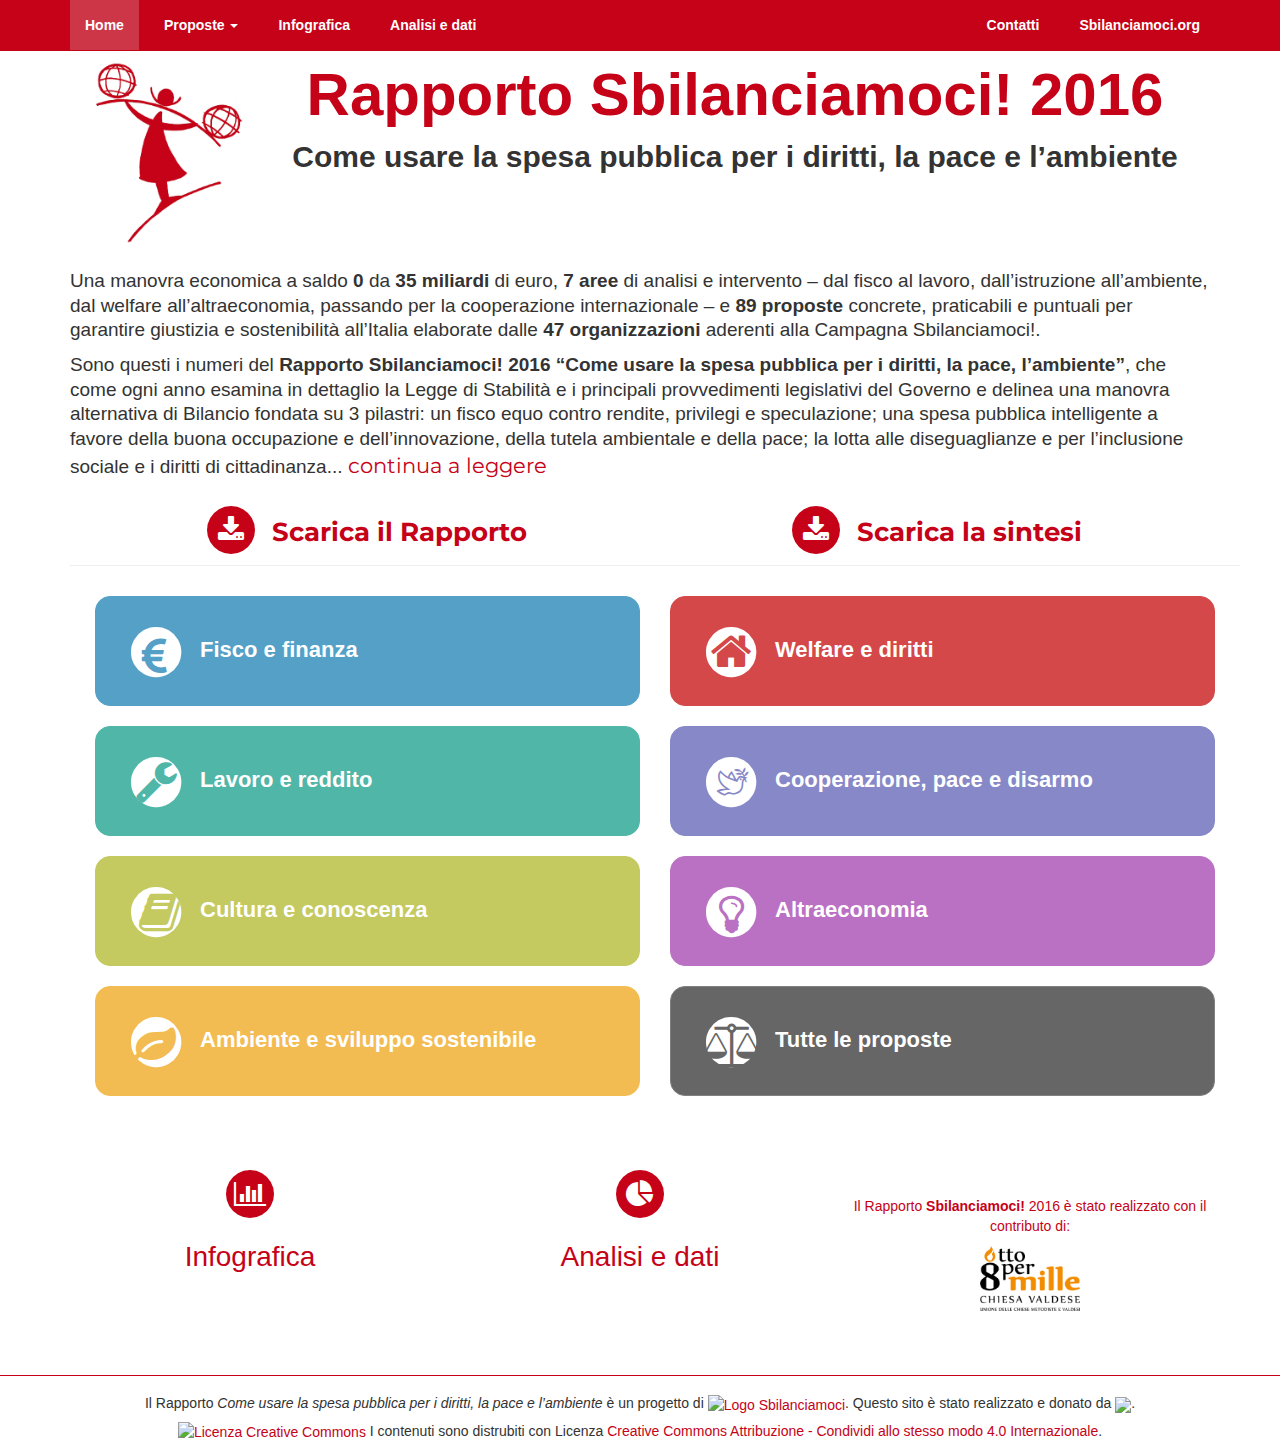
==== index.html @ e793ade8 "corretti piccoli errori html" ====
<!DOCTYPE html>
<html lang="it">
<head>
	<meta charset="utf-8">
	<title>Controfinanziaria 2016 - Sbilanciamoci! > Come usare la spesa pubblica per i diritti, la pace, l'ambiente</title>
	<meta name="viewport" content="width=device-width, initial-scale=1.0">
   <meta name="description" content="Controfinanziaria 2016 - Sbilanciamoci! > Come usare la spesa pubblica per i diritti, la pace, l'ambiente">
  <meta name="author" content="Ondata.it - Sbilanciamoci.org">
  <meta property="og:title" content="Controfinanziaria 2016 - Sbilanciamoci! > Come usare la spesa pubblica per i diritti, la pace, l'ambiente" />
  <meta property="og:image" content="http://controfinanziaria.sbilanciamoci.org/images/sbilanciamoci_rapporto_2016.jpg" />
<meta property="og:type" content="website" />



  <!--link rel="stylesheet/less" href="less/bootstrap.less" type="text/css" /-->
  <!--link rel="stylesheet/less" href="less/responsive.less" type="text/css" /-->
  <!--script src="js/less-1.3.3.min.js"></script-->
  <!--append ‘#!watch’ to the browser URL, then refresh the page. -->

  <link href="css/bootstrap.min.css" rel="stylesheet">
  <link href="css/style.css" rel="stylesheet">
  <link href="css/iconmoon.css" rel="stylesheet">

  <!-- HTML5 shim, for IE6-8 support of HTML5 elements -->
  	<!--[if lt IE 9]>
    <script src="js/html5shiv.js"></script>
    <![endif]-->

    <!-- Fav and touch icons -->
    <link rel="apple-touch-icon-precomposed" sizes="144x144" href="img/apple-touch-icon-144-precomposed.png">
    <link rel="apple-touch-icon-precomposed" sizes="114x114" href="img/apple-touch-icon-114-precomposed.png">
    <link rel="apple-touch-icon-precomposed" sizes="72x72" href="img/apple-touch-icon-72-precomposed.png">
    <link rel="apple-touch-icon-precomposed" href="img/apple-touch-icon-57-precomposed.png">
    <link rel="shortcut icon" href="img/favicon.png">

    <script type="text/javascript" src="js/jquery.min.js"></script>
    <script type="text/javascript" src="js/bootstrap.min.js"></script>
    <script type="text/javascript" src="js/scripts.js"></script>

        <!-- Custom Fonts -->
    <link href="font-awesome/css/font-awesome.min.css" rel="stylesheet" type="text/css">
    <link href="https://fonts.googleapis.com/css?family=Montserrat:400,700" rel="stylesheet" type="text/css">
    <link href='https://fonts.googleapis.com/css?family=Kaushan+Script' rel='stylesheet' type='text/css'>
    <link href='https://fonts.googleapis.com/css?family=Droid+Serif:400,700,400italic,700italic' rel='stylesheet' type='text/css'>
    <link href='https://fonts.googleapis.com/css?family=Roboto+Slab:400,100,300,700' rel='stylesheet' type='text/css'>


    <script type="text/javascript" src="./js/ga.js"></script>
    
    <link href="https://zapier.com/engine/rss/43663/p2" rel="alternate" type="application/rss+xml" title="PETRUSINO: il feed per rimanere aggiornati sulle nuove risorese inserite" />

  </head>

  <body>
    <!-- Go to www.addthis.com/dashboard to customize your tools -->
<script type="text/javascript" src="//s7.addthis.com/js/300/addthis_widget.js#pubid=ra-4eda567433e0df40" async="async"></script>
    <!-- Go to www.addthis.com/dashboard to customize your tools -->
    
     <nav class="navbar navbar-default navbar-fixed-top" role="navigation">
        <div class="row clearfix">
            <div class="navbar-header">
            <a class="navbar-toggle" data-toggle="collapse" data-target="#bs-example-navbar-collapse-1"> <span class="sr-only">Toggle navigation</span><span class="icon-bar"></span><span class="icon-bar"></span><span class="icon-bar"></span></a> 

            </div>

            <div class="collapse navbar-collapse" id="bs-example-navbar-collapse-1">
            <div class="container">
                <ul class="nav navbar-nav dropdown">
                    <li class="active">
                        <a href="./index.html">Home</a>
                    </li>
                    <li class="dropdown">
                        <a class="dropdown-toggle" data-toggle="dropdown" href="#">Proposte
                        <span class="caret"></span></a>
                            <ul class="dropdown-menu">
                                <li><a href="./fisco_finanza.html">Fisco e finanza</a></li>
                                <li><a href="./lavoro_reddito.html">Lavoro e reddito</a></li>
                                <li><a href="./cultura_conoscenza.html">Cultura e conoscenza</a></li>
                                <li><a href="./ambiente.html">Ambiente e sviluppo sostenibile</a></li>
                                <li><a href="./welfare.html">Welfare e diritti</a></li>
                                <li><a href="./pace_disarmo_cooperazione.html">Cooperazione, pace e disarmo</a></li>
                                <li><a href="./altra_economia.html">Altraeconomia</a></li> 
                            </ul>
                    <li>
                        <a href="./infografica.html">Infografica</a>  </li>                    

<li>
                        <a href="./analisi_e_dati.html">Analisi e dati</a>
                    </li>                    

        </ul>
        <ul class="nav navbar-nav navbar-right">
 <li>
          <a href="http://Sbilanciamoci.org/contatti" target="_blank">Contatti </a>
        </li>        
 <li>
          <a href="http://Sbilanciamoci.org" target="_blank">Sbilanciamoci.org </a>
        </li>
        </ul>
        </div>
    </div>
</div>

  </nav>

    <div id="intro" class="container">
     
            <div class="col-md-2 column">
		   <img src="./img/sbila_home.png" class="img-responsive center-block" title="Logo Sbilanciamoci" Alt="Logo Sbilanciamoci"></div>	 <div class="col-md-10 column slogan"><div class="contenitore">
            <h1>Rapporto Sbilanciamoci! 2016</h1>
            <h3>Come usare la spesa pubblica per i diritti, la pace e l’ambiente</h3>
			</div>
            </div>
            
             
    
    </div>
    <div id="main" class="container">
        <div class="jumbotron">
            <div class="page-header home">
            <div class="lead"><p>Una manovra economica a saldo<strong> 0</strong> da <strong>35 miliardi </strong>di euro, <strong>7 aree</strong> di analisi e intervento – dal fisco al lavoro, dall’istruzione all’ambiente, dal welfare all’altraeconomia, passando per la cooperazione internazionale – e <strong>89 proposte</strong> concrete, praticabili e puntuali per garantire giustizia e sostenibilità all’Italia elaborate dalle <strong>47 organizzazioni</strong> aderenti alla Campagna Sbilanciamoci!.</p>

<p>Sono questi i numeri del <strong>Rapporto</strong> <strong>Sbilanciamoci! 2016 “Come usare la spesa pubblica per i diritti, la pace, l’ambiente”</strong>, che come ogni anno esamina in dettaglio la Legge di Stabilità e i principali provvedimenti legislativi del Governo e delinea una manovra alternativa di Bilancio fondata su 3 pilastri: un fisco equo contro rendite, privilegi e speculazione; una spesa pubblica intelligente a favore della buona occupazione e dell’innovazione, della tutela ambientale e della pace; la lotta alle diseguaglianze e per l’inclusione sociale e i diritti di cittadinanza...<a class="readmore" href="/analisi_e_dati.html"> continua a leggere</a></p></div> 
          

        </div>
    </div>
    
<div id="scaricatab" class="container">
<div class="col-md-6 column">
 
             
                  <span class="fa-stack"><a href="/rapporto2016/rapportosbilanciamoci2016.pdf"> 
<i class="fa fa-circle fa-stack-2x text-primary"></i>
<i class="fa fa-download  fa-stack-1x fa-inverse"></i></a></span> 
             
                <a href="/rapporto2016/rapportosbilanciamoci2016.pdf" style="text-decoration: none" class="scarica">Scarica il Rapporto</a>
            </div>    


  <div class="col-md-6 column">

                 <span class="fa-stack">  <a href="/rapporto2016/sintesi_RapportoSbilanciamoci2016.pdf">
                <i class="fa fa-circle fa-stack-2x text-primary"></i>
                <i class="fa fa-download  fa-stack-1x fa-inverse"></i></a> </span>
             
                <a href="/rapporto2016/sintesi_RapportoSbilanciamoci2016.pdf" style="text-decoration: none" class="scarica">Scarica la sintesi</a>
            
        </div>

   
</div> 
    <div id="macrocategorie" class="container">
            <div class="col-md-6 column">
                <a class="btn btn-default btn-lg finanza"  href="./fisco_finanza.html"><span class="fa-stack fa-fw"> 
               <i class="fa fa-circle fa-lg text-primary"></i><i class="fa fa-euro fa-stack-1x fa-inverse"></i></span>Fisco e finanza</a>
            </div>
            <div class="col-md-6 column">
                <a class="btn btn-default btn-lg welfare" href="./welfare.html">
                <span class="fa-stack fa-fw"><i class="fa fa-circle fa-lg text-primary"></i><i class="fa fa-home fa-stack-1x fa-inverse"></i></span>Welfare e diritti</a>
            </div>
            <div class="col-md-6 column">
                <a class="btn btn-default btn-lg lavoro" href="./lavoro_reddito.html">
                <span class="fa-stack fa-fw"><i class="fa fa-circle fa-lg text-primary"></i><i class="fa fa-wrench fa-stack-1x fa-inverse"></i></span>Lavoro e reddito</a>
            </div>
            <div class="col-md-6 column">
                <a class="btn btn-default btn-lg cooperazione" href="./pace_disarmo_cooperazione.html">
                <span class="fa-stack fa-fw"><i class="fa fa-circle fa-lg text-primary"></i><i class="icon-noun_122924_cc fa-stack-1x fa-inverse"></i></span>Cooperazione, pace e disarmo</a>
            </div>
            <div class="col-md-6 column">
                <a class="btn btn-default btn-lg cultura" href="./cultura_conoscenza.html">
                <span class="fa-stack fa-fw"><i class="fa fa-circle fa-lg text-primary"></i><i class="fa fa-book fa-stack-1x fa-inverse"></i></span>Cultura e conoscenza</a>
            </div>
            <div class="col-md-6 column">
                <a class="btn btn-default btn-lg altra" href="./altra_economia.html">
                <span class="fa-stack fa-fw"><i class="fa fa-circle fa-lg text-primary"></i><i class="fa fa-lightbulb-o fa-stack-1x fa-inverse"></i></span>Altraeconomia</a>
            </div>
            <div class="col-md-6 column">
                <a class="btn btn-default btn-lg ambiente" href="./ambiente.html">
                <span class="fa-stack fa-fw"><i class="fa fa-circle fa-lg text-primary"></i><i class="fa fa-leaf fa-stack-1x fa-inverse"></i></span>Ambiente e sviluppo sostenibile</a>
            </div>
            <div class="col-md-6 column">
                <a class="btn btn-default btn-lg tutto" href="./tutte.html">
                <span class="fa-stack fa-fw"><i class="fa fa-circle fa-lg text-primary"></i><i class="fa fa-balance-scale fa-stack-1x fa-inverse"></i></span>Tutte le proposte</a>
            </div>
    </div>
    <br>
    <div id="approfondimenti" class="row"><!-- inserendo qui la classe 'row' la pagina diventa più larga del 100% -->
            <br>
            <div class="col-md-4 column">
               
               <a href="/infografica.html">  <span class="fa-stack"><i class="fa fa-circle fa-stack-2x text-primary"></i><i class="fa fa-bar-chart-o fa-stack-1x fa-inverse"></i></span></a>
                <h2> <a href="/infografica.html"> Infografica</a></h2>
            </div>     <div class="col-md-4 column">
                
            <a href="/analisi_e_dati.html">  <span class="fa-stack"><i class="fa fa-circle fa-stack-2x text-primary"></i><i class="fa fa-pie-chart fa-stack-1x fa-inverse"></i></span></a>
                <h2> <a href="/analisi_e_dati.html"> Analisi e dati</a></h2>
            </div>
            <div class="col-md-4 column">
              <p class="valdesi">Il Rapporto <strong>Sbilanciamoci!</strong> 2016 è stato realizzato con il contributo di:</p>  
                <a href="http://www.ottopermillevaldese.org/otto_per_mille_valdese.php" target="_blank"><img width="100" src="./images/8xmille_home.png" alt="Logo Otto per mille valdese"></a>

           
                <br>
            </div>
    </div>
  
</div>		
</div>

<hr>
<footer>
 <p class="text-center" >
    <span xmlns:dct="http://purl.org/dc/terms/" property="dct:title">Il Rapporto <i>Come usare la spesa pubblica per i diritti, la pace e l’ambiente</i> è un progetto di</span> <a xmlns:cc="http://creativecommons.org/ns#" href="http://sbilanciamoci.org" property="cc:attributionName" rel="cc:attributionURL"> <img src="http://www.sbilanciamoci.org/images/logo.gif" style="height: 25px;" alt="Logo Sbilanciamoci" /></a>.
Questo sito è stato realizzato e donato da <a href="http://ondata.it" target="_blank"><img src="./img/logo_onData.png" style="height: 15px;" /></a>.  </p><p class="text-center" ><a rel="license" href="http://creativecommons.org/licenses/by-sa/4.0/"><img class="alignleft" alt="Licenza Creative Commons" style="border-width:0" src="https://i.creativecommons.org/l/by-sa/4.0/80x15.png" /></a> I contenuti sono distrubiti con Licenza <a rel="license" href="http://creativecommons.org/licenses/by-sa/4.0/">Creative Commons Attribuzione - Condividi allo stesso modo 4.0 Internazionale</a>.
</p>

</footer>



</body>
</html>
---- css/style.css ----
/* Menu */
.navbar-nav > li > a {margin-right:10px; font-weight:600}
.navbar-default {
  background-color: #C50218;
  border-color: #C50218;
}
.dropdown-menu > li > a {font-weight:600}

.navbar-default .navbar-nav>.active>a, .navbar-default .navbar-nav>.active>a:hover, .navbar-default .navbar-nav>.active>a:focus,.navbar-default .navbar-nav > li > a:hover, .navbar-default .navbar-nav > li > a:focus {
  color: #555;
  background-color: rgba(231, 231, 231, 0.23);
}

.dropdown-menu {
  background-color:#C50218;
}

.dropdown-toggle {
  background-color:#c50218 !important;
}

ul.nav.navbar-nav.dropdown>li>a:hover, .dropdown-menu>li>a:hover, .dropdown-menu>li>a:focus {
  background-color: rgba(231, 231, 231, 0.23) !important;
}

ul.share-buttons{
  list-style: none;
  padding: 0;
}

ul.share-buttons li {
  display: inline;
}

/* Layout */
hr { display: block; height: 1px;
 border: 0; border-top: 1px solid #C50218;
 margin: 1em 0; padding: 0; } 


div#intro {
margin-top:50px
}

.centro-verticale {
  display: flex;
  align-items: center;
}

div#macrocategorie {  padding: 10px;}

div#approfondimenti {
  text-align:center;
  background-color:white;
  color:#C50218;
  margin-bottom:50px;
}

.jumbotron {
  padding-bottom: 0px;
    padding-top: 5px;
padding-left:0px!important;
padding-right:0px!important;
  background:none;
}
.jumbotron p {
    font-size: 19px;
    line-height: 1.3;
}
.page-header.home {
    border-bottom: 0px solid #eee;
    margin: 20px 0 0px;
    padding-bottom: 0;
}
.page-header {
    border-bottom: 1px solid #eee;
    margin: 50px 0 20px;
    padding-bottom: 0;
}
.btn-default {
  border-color: #c50218;
}
.caret {
  border-top-color: white !important;
  border-bottom-color: white !important;
}

div#scarica, div#scaricatab {
  text-align:center;
  border-bottom: 1px solid #eee;
margin-bottom:20px;
}
div#scaricatabanalisi {
  text-align:left;
  border-bottom: 1px solid #eee;
margin-bottom:20px;
}
p.valdesi {margin-top:30px;}

#macrocategorie .btn.btn-default.btn-lg {
  border-radius: 15px !important;
  white-space: normal;
}

div.app-thumbnail {
 float:      left;
 width:      19.7em;
 height:     16em;
 border:     1px solid #BCB79E;
 background: #F2F2F2;
 padding:    1em;
 margin:     0.3em;
 overflow-y:auto;

}

.logo {
  padding: 0px 15px !important;
}


/* tipografy */ 
a {
  color: white !important;
}

h2 a {color:#c50218!important;}
.table a {
  color: black !important;
}


h1, h3 { color:#C50218;}

.page-header h1 {
    margin-bottom:0px;
}

.slogan h3 {
  font-size:30px;
  color:#333;
 font-weight: 700;
}
.slogan h1 {
  color: #C50218;
  font-size: 60px;
  line-height: 50px;
  font-weight: 700;
}

.slogan { text-align:center;}

.highlight {
  padding: 9px 14px;
  margin-bottom: 14px;
  background-color: #f7f7f9;
  border: 1px solid #e1e1e8;
  border-radius: 4px;
}


button {
  text-align:left !important;
}
 .petrosino {
  color: #C50218 !important;
}


div#approfondimenti h2 {
  font-size:2em;
}

div#approfondimenti h1 {
  font-size:5em;
}


#macrocategorie a {
  width:100%;
  margin-bottom:20px;
  color:#c50218;
  text-align: left;    
}
#macrocategorie a:hover {
opacity:0.8;
background:#000;
  
}

a.btn.btn-default.btn-lg {
  font-size:2.2rem;
font-weight:bold;
}

a.scarica {
  font-family: 'Montserrat', sans-serif;
  color: #C50218 !important;
  font-weight: bold;
  font-size: 26px;
margin-top:5px;
}
a.readmore
{  font-family: 'Montserrat', sans-serif;
  color: #C50218 !important;font-size:21px;font-weight:normal!important	;}


footer a {color:#C50218 !important;}
footer p {margin:2px 0px; padding:2px 0px}
footer i {
    font-family: "Helvetica Neue",Helvetica,Arial,sans-serif;
    font-size: 14px;font-style:italic;}



/* Modifiche exhibit*/

.exhibit-tabularView-body tr,.exhibit-tabularView-body td,.exhibit-tabularView-body th{border:6px solid #fff;}
.exhibit-tileView-body { list-style: none; }
.exhibit-collectionView-group-count { display: none; }
.tutte .exhibit-collectionSummaryWidget-results {display:none!important}
/* rimosso momentaneamente export tool */
.exhibit-toolboxWidget-button { visibility: hidden !important;}

/* Modifiche Icone font awesome*/
.fa-euro.fa-stack-1x {
    top:6px;
left:-2px;
}
.icon-noun_122924_cc.fa-stack-1x {
    top:5px;
left:1px;
}
.fa-lightbulb-o.fa-stack-1x {
    top:3px;
left:0px;
}
.fa-book.fa-stack-1x {
    top:1px;
left:3px;
}
.fa-balance-scale.fa-stack-1x {
    top:4px;
left:2px;
}
.fa-leaf.fa-stack-1x {
    top:5px;
left:-2px;
}

.fa {
  color:#C50218;
}

span.fa-stack {
  color:#C50218;
  font-size:2em;
}

#scaricatab .fa-stack-1x, #scaricatab  .fa-stack-2x {
    left: -10px;
    top: -7px;
}



/* table */ 


tr td {
  line-height:2em !important;
  font-size:1.2em
}
.table-condensed > thead > tr > th, .table-condensed > tbody > tr > th, .table-condensed > tfoot > tr > th, .table-condensed > thead > tr > td, .table-condensed > tbody > tr > td, .table-condensed > tfoot > tr > td {background:#EDEDED;border-radius:13px;}



/*finanza*/
a.finanza {
  color: #fff !important;
  text-align: left;
}

a.finanza .fa {
  color:#fff;
}

a.finanza .fa-inverse {
  color:#55A0C7
}

a.finanza.btn-default {
  border-color: #55A0C7 !important;
}
#macrocategorie .btn.btn-default.btn-lg.finanza {
    border-radius: 15px !important;
    white-space: normal;
background: #55A0C7 !important;
}
.table-striped-finanza > tbody > tr:nth-child(odd) > td,
.table-striped-finanza > tbody > tr:nth-child(odd) > th {
  background-color: #9ccae1;border-radius:13px;}
.finanzatable  {background:#fff;}
span.finanza .text-primary{
  color: #55A0C7 !important;
}
/*finanza*/

/*welfare*/
a.welfare {
  color: #fff !important;
  text-align: left;
}

a.welfare .fa {
  color:#fff;
}

a.welfare .fa-inverse {
  color:#D44849;
}

a.welfare.btn-default {
  border-color: #D44849 !important;
}
#macrocategorie .btn.btn-default.btn-lg.welfare {
    border-radius: 15px !important;
    white-space: normal;
background: #D44849 !important;
}

.table-striped-welfare > tbody > tr:nth-child(odd) > td,
.table-striped-welfare > tbody > tr:nth-child(odd) > th {
  background-color: #D44849; border-radius:13px;
}

span.welfare .text-primary{
  color: #D44849 !important;
}

.tip-welfare {
  border-radius: 5px !important;
  white-space: normal;
  background-color: #C50218;
  color: white;
  margin: 0px;
  padding: 10px;
  border-color: #ffffff;
  border-width: 2px;
  border-style: solid;
}
/*welfare*/

/*lavoro*/
a.lavoro {
  color: white; !important;
  text-align: left;
}

a.lavoro .fa {
  color:white;
}

a.lavoro .fa-inverse {
  color:#50B6A8 
}

a.lavoro.btn-default {
  border-color: #50B6A8 !important;
}
#macrocategorie .btn.btn-default.btn-lg.lavoro {
    border-radius: 15px !important;
    white-space: normal;
background: #50B6A8  !important;
}

.table-striped-lavoro > tbody > tr:nth-child(odd) > td,
.table-striped-lavoro > tbody > tr:nth-child(odd) > th {
  background-color: #50B6A8;border-radius:13px;
}

span.lavoro .text-primary{
  color: #50B6A8 !important;
}
/*lavoro*/

/*cooperazione*/
a.cooperazione {
  color: #fff !important;
  text-align: left;
}

a.cooperazione .fa {
  color:#fff;
}

a.cooperazione .fa-inverse {
  color:#8688C8;
}

a.cooperazione.btn-default {
  border-color: #8688C8!important;
}


#macrocategorie .btn.btn-default.btn-lg.cooperazione{
    border-radius: 15px !important;
    white-space: normal;
background: #8688C8  !important;
}


.table-striped-cooperazione > tbody > tr:nth-child(odd) > td,
.table-striped-cooperazione > tbody > tr:nth-child(odd) > th {
  background-color:#8688C8; border-radius:13px;
}

span.cooperazione .text-primary{
  color: #8688C8 !important;
}
/*cooperazione*/


/*cultura*/
a.cultura {
  color: #fff !important;
  text-align: left;
}

a.cultura .fa {
  color:white;
}

a.cultura .fa-inverse {
  color:#C4C960;
}

a.cultura.btn-default {
  border-color: #C4C960 !important;
}

.table-striped-cultura > tbody > tr:nth-child(odd) > td,
.table-striped-cultura > tbody > tr:nth-child(odd) > th {
  background-color: #C4C960;border-radius:13px;
}

span.cultura .text-primary{
  color: #C4C960 !important;
}

#macrocategorie .btn.btn-default.btn-lg.cultura{
    border-radius: 15px !important;
    white-space: normal;
background: #C4C960 !important;
}

/*cultura*/



/*altra*/
a.altra {
  color: #fff !important;
  text-align: left;
}

a.altra .fa {
  color:#fff;
}

a.altra .fa-inverse {
  color:#BB71C3;
}

a.altra.btn-default {
  border-color: #BB71C3 !important;
}

.table-striped-altra > tbody > tr:nth-child(odd) > td,
.table-striped-altra > tbody > tr:nth-child(odd) > th {
  background-color: #BB71C3;border-radius:13px;
}

span.altra .text-primary{
  color: #BB71C3!important;
}

#macrocategorie .btn.btn-default.btn-lg.altra{
    border-radius: 15px !important;
    white-space: normal;
background:#BB71C3!important;
}

/*altra*/

/*ambiente*/
a.ambiente {
  color: #FFF !important;
  text-align: left;
}

a.ambiente .fa {
  color:#FFF;
}

a.ambiente .fa-inverse {
  color:#F3BC52 ;
}

a.ambiente.btn-default {
  border-color: #F3BC52 !important;
}


#macrocategorie .btn.btn-default.btn-lg.ambiente{
    border-radius: 15px !important;
    white-space: normal;
background:#F3BC52!important;
}
.table-striped-ambiente > tbody > tr:nth-child(odd) > td,
.table-striped-ambiente > tbody > tr:nth-child(odd) > th {
  background-color: #F3BC52;border-radius:13px;
}

span.ambiente .text-primary{
  color: #F3BC52 !important;
}
h1.ambiente,h1.cooperazione{font-size:50px}


/*ambiente*/

/*tutto*/
span.tutto .text-primary{
  color: #666 !important;
}
a.tutto {
  color: #fff!important;
  text-align: left;
}

a.tutto .fa {
  color:#fff;
}

a.tutto .fa-inverse {
  color:#666;
}

a.tutto.btn-default {
  border-color: gray !important;
}
#macrocategorie .btn.btn-default.btn-lg.tutto{
    border-radius: 15px !important;
    white-space: normal;
background:#666!important;
}

.table-striped-tutto > tbody > tr:nth-child(odd) > td,
.table-striped-tutto > tbody > tr:nth-child(odd) > th {
  background-color: #gray;border-radius:13px;
}

span.tutto .text-primary{
  color: #gray !important;
}
/*tutto*/

/* tooltip */

.tip{
  border-radius: 5px !important;
  white-space: normal;
  background-color: #ffffff;
  margin: 0px;
  padding: 10px;
  border-color: #C50218;
  border-width: 2px;
  border-style: solid;
  line-height: 1.5;
  margin: 0 0 1.5em;
  text-align: left;
  font-family: 'Montserrat', sans-serif;
  font-size: 16px;
  font-weight: 400;
  line-height: 1.5;
  margin-bottom: 1.25em;
  text-rendering: optimizeLegibility;
}
/* tooltip */


/*grafici e dati*/
p.grafico {font-size:16px}
h4.grafico {font-size:18px; font-weight:bold;}
#grafici h3 {font-size:30px; font-weight:bold; margin-top:40px; padding:5px 20px; background:#C50218; color:white;}
/*grafici e dati*/

/*responsive*/

@media (max-width: 767px) {
  .slogan h3 {
  color: #333;
  font-size: 20px!important;
}.slogan h1 {  
  font-size: 32px;
  line-height: 40px;
}
h1 {font-size:28px; line-height:40px;}
h1.ambiente, h1.cooperazione {font-size:18px; line-height:40px;font-weight:bold;}

a.scarica {
    color: #c50218 !important;
    font-family: "Montserrat",sans-serif;
    font-size: 20px;
line-height:20px;	
    font-weight: bold;
    margin-top: 10px;
}
div#macrocategorie {
    padding: 0;
}
.col-xs-1, .col-sm-1, .col-md-1, .col-lg-1, .col-xs-2, .col-sm-2, .col-md-2, .col-lg-2, .col-xs-3, .col-sm-3, .col-md-3, .col-lg-3, .col-xs-4, .col-sm-4, .col-md-4, .col-lg-4, .col-xs-5, .col-sm-5, .col-md-5, .col-lg-5, .col-xs-6, .col-sm-6, .col-md-6, .col-lg-6, .col-xs-7, .col-sm-7, .col-md-7, .col-lg-7, .col-xs-8, .col-sm-8, .col-md-8, .col-lg-8, .col-xs-9, .col-sm-9, .col-md-9, .col-lg-9, .col-xs-10, .col-sm-10, .col-md-10, .col-lg-10, .col-xs-11, .col-sm-11, .col-md-11, .col-lg-11, .col-xs-12, .col-sm-12, .col-md-12, .col-lg-12 {

    padding-left: 5px;
    padding-right: 5px;

}
a.btn.btn-default.btn-lg {
    font-size: 1.6rem;
    font-weight: bold;
}

span.fa-stack {	
    font-size: 1.6em;
}
}
---- css/iconmoon.css ----
@font-face {
	font-family: 'icomoon';
	src:url('fonts/icomoon.eot?pnj032');
	src:url('fonts/icomoon.eot?pnj032#iefix') format('embedded-opentype'),
		url('fonts/icomoon.ttf?pnj032') format('truetype'),
		url('fonts/icomoon.woff?pnj032') format('woff'),
		url('fonts/icomoon.svg?pnj032#icomoon') format('svg');
	font-weight: normal;
	font-style: normal;
}

i {
	font-family: 'icomoon';
	speak: none;
	font-style: normal;
	font-weight: normal;
	font-variant: normal;
	text-transform: none;
	line-height: 1;

	/* Better Font Rendering =========== */
	-webkit-font-smoothing: antialiased;
	-moz-osx-font-smoothing: grayscale;
}

.icon-noun_122924_cc:before {
	content: "\e900";
}
.icon-glass:before {
	content: "\f000";
}
.icon-music:before {
	content: "\f001";
}
.icon-search:before {
	content: "\f002";
}
.icon-envelope-o:before {
	content: "\f003";
}
.icon-heart:before {
	content: "\f004";
}
.icon-star:before {
	content: "\f005";
}
.icon-star-o:before {
	content: "\f006";
}
.icon-user:before {
	content: "\f007";
}
.icon-film:before {
	content: "\f008";
}
.icon-th-large:before {
	content: "\f009";
}
.icon-th:before {
	content: "\f00a";
}
.icon-th-list:before {
	content: "\f00b";
}
.icon-check:before {
	content: "\f00c";
}
.icon-close:before {
	content: "\f00d";
}
.icon-remove:before {
	content: "\f00d";
}
.icon-times:before {
	content: "\f00d";
}
.icon-search-plus:before {
	content: "\f00e";
}
.icon-search-minus:before {
	content: "\f010";
}
.icon-power-off:before {
	content: "\f011";
}
.icon-signal:before {
	content: "\f012";
}
.icon-cog:before {
	content: "\f013";
}
.icon-gear:before {
	content: "\f013";
}
.icon-trash-o:before {
	content: "\f014";
}
.icon-home:before {
	content: "\f015";
}
.icon-file-o:before {
	content: "\f016";
}
.icon-clock-o:before {
	content: "\f017";
}
.icon-road:before {
	content: "\f018";
}
.icon-download:before {
	content: "\f019";
}
.icon-arrow-circle-o-down:before {
	content: "\f01a";
}
.icon-arrow-circle-o-up:before {
	content: "\f01b";
}
.icon-inbox:before {
	content: "\f01c";
}
.icon-play-circle-o:before {
	content: "\f01d";
}
.icon-repeat:before {
	content: "\f01e";
}
.icon-rotate-right:before {
	content: "\f01e";
}
.icon-refresh:before {
	content: "\f021";
}
.icon-list-alt:before {
	content: "\f022";
}
.icon-lock:before {
	content: "\f023";
}
.icon-flag:before {
	content: "\f024";
}
.icon-headphones:before {
	content: "\f025";
}
.icon-volume-off:before {
	content: "\f026";
}
.icon-volume-down:before {
	content: "\f027";
}
.icon-volume-up:before {
	content: "\f028";
}
.icon-qrcode:before {
	content: "\f029";
}
.icon-barcode:before {
	content: "\f02a";
}
.icon-tag:before {
	content: "\f02b";
}
.icon-tags:before {
	content: "\f02c";
}
.icon-book:before {
	content: "\f02d";
}
.icon-bookmark:before {
	content: "\f02e";
}
.icon-print:before {
	content: "\f02f";
}
.icon-camera:before {
	content: "\f030";
}
.icon-font:before {
	content: "\f031";
}
.icon-bold:before {
	content: "\f032";
}
.icon-italic:before {
	content: "\f033";
}
.icon-text-height:before {
	content: "\f034";
}
.icon-text-width:before {
	content: "\f035";
}
.icon-align-left:before {
	content: "\f036";
}
.icon-align-center:before {
	content: "\f037";
}
.icon-align-right:before {
	content: "\f038";
}
.icon-align-justify:before {
	content: "\f039";
}
.icon-list:before {
	content: "\f03a";
}
.icon-dedent:before {
	content: "\f03b";
}
.icon-outdent:before {
	content: "\f03b";
}
.icon-indent:before {
	content: "\f03c";
}
.icon-video-camera:before {
	content: "\f03d";
}
.icon-image:before {
	content: "\f03e";
}
.icon-photo:before {
	content: "\f03e";
}
.icon-picture-o:before {
	content: "\f03e";
}
.icon-pencil:before {
	content: "\f040";
}
.icon-map-marker:before {
	content: "\f041";
}
.icon-adjust:before {
	content: "\f042";
}
.icon-tint:before {
	content: "\f043";
}
.icon-edit:before {
	content: "\f044";
}
.icon-pencil-square-o:before {
	content: "\f044";
}
.icon-share-square-o:before {
	content: "\f045";
}
.icon-check-square-o:before {
	content: "\f046";
}
.icon-arrows:before {
	content: "\f047";
}
.icon-step-backward:before {
	content: "\f048";
}
.icon-fast-backward:before {
	content: "\f049";
}
.icon-backward:before {
	content: "\f04a";
}
.icon-play:before {
	content: "\f04b";
}
.icon-pause:before {
	content: "\f04c";
}
.icon-stop:before {
	content: "\f04d";
}
.icon-forward:before {
	content: "\f04e";
}
.icon-fast-forward:before {
	content: "\f050";
}
.icon-step-forward:before {
	content: "\f051";
}
.icon-eject:before {
	content: "\f052";
}
.icon-chevron-left:before {
	content: "\f053";
}
.icon-chevron-right:before {
	content: "\f054";
}
.icon-plus-circle:before {
	content: "\f055";
}
.icon-minus-circle:before {
	content: "\f056";
}
.icon-times-circle:before {
	content: "\f057";
}
.icon-check-circle:before {
	content: "\f058";
}
.icon-question-circle:before {
	content: "\f059";
}
.icon-info-circle:before {
	content: "\f05a";
}
.icon-crosshairs:before {
	content: "\f05b";
}
.icon-times-circle-o:before {
	content: "\f05c";
}
.icon-check-circle-o:before {
	content: "\f05d";
}
.icon-ban:before {
	content: "\f05e";
}
.icon-arrow-left:before {
	content: "\f060";
}
.icon-arrow-right:before {
	content: "\f061";
}
.icon-arrow-up:before {
	content: "\f062";
}
.icon-arrow-down:before {
	content: "\f063";
}
.icon-mail-forward:before {
	content: "\f064";
}
.icon-share:before {
	content: "\f064";
}
.icon-expand:before {
	content: "\f065";
}
.icon-compress:before {
	content: "\f066";
}
.icon-plus:before {
	content: "\f067";
}
.icon-minus:before {
	content: "\f068";
}
.icon-asterisk:before {
	content: "\f069";
}
.icon-exclamation-circle:before {
	content: "\f06a";
}
.icon-gift:before {
	content: "\f06b";
}
.icon-leaf:before {
	content: "\f06c";
}
.icon-fire:before {
	content: "\f06d";
}
.icon-eye:before {
	content: "\f06e";
}
.icon-eye-slash:before {
	content: "\f070";
}
.icon-exclamation-triangle:before {
	content: "\f071";
}
.icon-warning:before {
	content: "\f071";
}
.icon-plane:before {
	content: "\f072";
}
.icon-calendar:before {
	content: "\f073";
}
.icon-random:before {
	content: "\f074";
}
.icon-comment:before {
	content: "\f075";
}
.icon-magnet:before {
	content: "\f076";
}
.icon-chevron-up:before {
	content: "\f077";
}
.icon-chevron-down:before {
	content: "\f078";
}
.icon-retweet:before {
	content: "\f079";
}
.icon-shopping-cart:before {
	content: "\f07a";
}
.icon-folder:before {
	content: "\f07b";
}
.icon-folder-open:before {
	content: "\f07c";
}
.icon-arrows-v:before {
	content: "\f07d";
}
.icon-arrows-h:before {
	content: "\f07e";
}
.icon-bar-chart:before {
	content: "\f080";
}
.icon-bar-chart-o:before {
	content: "\f080";
}
.icon-twitter-square:before {
	content: "\f081";
}
.icon-facebook-square:before {
	content: "\f082";
}
.icon-camera-retro:before {
	content: "\f083";
}
.icon-key:before {
	content: "\f084";
}
.icon-cogs:before {
	content: "\f085";
}
.icon-gears:before {
	content: "\f085";
}
.icon-comments:before {
	content: "\f086";
}
.icon-thumbs-o-up:before {
	content: "\f087";
}
.icon-thumbs-o-down:before {
	content: "\f088";
}
.icon-star-half:before {
	content: "\f089";
}
.icon-heart-o:before {
	content: "\f08a";
}
.icon-sign-out:before {
	content: "\f08b";
}
.icon-linkedin-square:before {
	content: "\f08c";
}
.icon-thumb-tack:before {
	content: "\f08d";
}
.icon-external-link:before {
	content: "\f08e";
}
.icon-sign-in:before {
	content: "\f090";
}
.icon-trophy:before {
	content: "\f091";
}
.icon-github-square:before {
	content: "\f092";
}
.icon-upload:before {
	content: "\f093";
}
.icon-lemon-o:before {
	content: "\f094";
}
.icon-phone:before {
	content: "\f095";
}
.icon-square-o:before {
	content: "\f096";
}
.icon-bookmark-o:before {
	content: "\f097";
}
.icon-phone-square:before {
	content: "\f098";
}
.icon-twitter:before {
	content: "\f099";
}
.icon-facebook:before {
	content: "\f09a";
}
.icon-facebook-f:before {
	content: "\f09a";
}
.icon-github:before {
	content: "\f09b";
}
.icon-unlock:before {
	content: "\f09c";
}
.icon-credit-card:before {
	content: "\f09d";
}
.icon-feed:before {
	content: "\f09e";
}
.icon-rss:before {
	content: "\f09e";
}
.icon-hdd-o:before {
	content: "\f0a0";
}
.icon-bullhorn:before {
	content: "\f0a1";
}
.icon-bell-o:before {
	content: "\f0a2";
}
.icon-certificate:before {
	content: "\f0a3";
}
.icon-hand-o-right:before {
	content: "\f0a4";
}
.icon-hand-o-left:before {
	content: "\f0a5";
}
.icon-hand-o-up:before {
	content: "\f0a6";
}
.icon-hand-o-down:before {
	content: "\f0a7";
}
.icon-arrow-circle-left:before {
	content: "\f0a8";
}
.icon-arrow-circle-right:before {
	content: "\f0a9";
}
.icon-arrow-circle-up:before {
	content: "\f0aa";
}
.icon-arrow-circle-down:before {
	content: "\f0ab";
}
.icon-globe:before {
	content: "\f0ac";
}
.icon-wrench:before {
	content: "\f0ad";
}
.icon-tasks:before {
	content: "\f0ae";
}
.icon-filter:before {
	content: "\f0b0";
}
.icon-briefcase:before {
	content: "\f0b1";
}
.icon-arrows-alt:before {
	content: "\f0b2";
}
.icon-group:before {
	content: "\f0c0";
}
.icon-users:before {
	content: "\f0c0";
}
.icon-chain:before {
	content: "\f0c1";
}
.icon-link:before {
	content: "\f0c1";
}
.icon-cloud:before {
	content: "\f0c2";
}
.icon-flask:before {
	content: "\f0c3";
}
.icon-cut:before {
	content: "\f0c4";
}
.icon-scissors:before {
	content: "\f0c4";
}
.icon-copy:before {
	content: "\f0c5";
}
.icon-files-o:before {
	content: "\f0c5";
}
.icon-paperclip:before {
	content: "\f0c6";
}
.icon-floppy-o:before {
	content: "\f0c7";
}
.icon-save:before {
	content: "\f0c7";
}
.icon-square:before {
	content: "\f0c8";
}
.icon-bars:before {
	content: "\f0c9";
}
.icon-navicon:before {
	content: "\f0c9";
}
.icon-reorder:before {
	content: "\f0c9";
}
.icon-list-ul:before {
	content: "\f0ca";
}
.icon-list-ol:before {
	content: "\f0cb";
}
.icon-strikethrough:before {
	content: "\f0cc";
}
.icon-underline:before {
	content: "\f0cd";
}
.icon-table:before {
	content: "\f0ce";
}
.icon-magic:before {
	content: "\f0d0";
}
.icon-truck:before {
	content: "\f0d1";
}
.icon-pinterest:before {
	content: "\f0d2";
}
.icon-pinterest-square:before {
	content: "\f0d3";
}
.icon-google-plus-square:before {
	content: "\f0d4";
}
.icon-google-plus:before {
	content: "\f0d5";
}
.icon-money:before {
	content: "\f0d6";
}
.icon-caret-down:before {
	content: "\f0d7";
}
.icon-caret-up:before {
	content: "\f0d8";
}
.icon-caret-left:before {
	content: "\f0d9";
}
.icon-caret-right:before {
	content: "\f0da";
}
.icon-columns:before {
	content: "\f0db";
}
.icon-sort:before {
	content: "\f0dc";
}
.icon-unsorted:before {
	content: "\f0dc";
}
.icon-sort-desc:before {
	content: "\f0dd";
}
.icon-sort-down:before {
	content: "\f0dd";
}
.icon-sort-asc:before {
	content: "\f0de";
}
.icon-sort-up:before {
	content: "\f0de";
}
.icon-envelope:before {
	content: "\f0e0";
}
.icon-linkedin:before {
	content: "\f0e1";
}
.icon-rotate-left:before {
	content: "\f0e2";
}
.icon-undo:before {
	content: "\f0e2";
}
.icon-gavel:before {
	content: "\f0e3";
}
.icon-legal:before {
	content: "\f0e3";
}
.icon-dashboard:before {
	content: "\f0e4";
}
.icon-tachometer:before {
	content: "\f0e4";
}
.icon-comment-o:before {
	content: "\f0e5";
}
.icon-comments-o:before {
	content: "\f0e6";
}
.icon-bolt:before {
	content: "\f0e7";
}
.icon-flash:before {
	content: "\f0e7";
}
.icon-sitemap:before {
	content: "\f0e8";
}
.icon-umbrella:before {
	content: "\f0e9";
}
.icon-clipboard:before {
	content: "\f0ea";
}
.icon-paste:before {
	content: "\f0ea";
}
.icon-lightbulb-o:before {
	content: "\f0eb";
}
.icon-exchange:before {
	content: "\f0ec";
}
.icon-cloud-download:before {
	content: "\f0ed";
}
.icon-cloud-upload:before {
	content: "\f0ee";
}
.icon-user-md:before {
	content: "\f0f0";
}
.icon-stethoscope:before {
	content: "\f0f1";
}
.icon-suitcase:before {
	content: "\f0f2";
}
.icon-bell:before {
	content: "\f0f3";
}
.icon-coffee:before {
	content: "\f0f4";
}
.icon-cutlery:before {
	content: "\f0f5";
}
.icon-file-text-o:before {
	content: "\f0f6";
}
.icon-building-o:before {
	content: "\f0f7";
}
.icon-hospital-o:before {
	content: "\f0f8";
}
.icon-ambulance:before {
	content: "\f0f9";
}
.icon-medkit:before {
	content: "\f0fa";
}
.icon-fighter-jet:before {
	content: "\f0fb";
}
.icon-beer:before {
	content: "\f0fc";
}
.icon-h-square:before {
	content: "\f0fd";
}
.icon-plus-square:before {
	content: "\f0fe";
}
.icon-angle-double-left:before {
	content: "\f100";
}
.icon-angle-double-right:before {
	content: "\f101";
}
.icon-angle-double-up:before {
	content: "\f102";
}
.icon-angle-double-down:before {
	content: "\f103";
}
.icon-angle-left:before {
	content: "\f104";
}
.icon-angle-right:before {
	content: "\f105";
}
.icon-angle-up:before {
	content: "\f106";
}
.icon-angle-down:before {
	content: "\f107";
}
.icon-desktop:before {
	content: "\f108";
}
.icon-laptop:before {
	content: "\f109";
}
.icon-tablet:before {
	content: "\f10a";
}
.icon-mobile:before {
	content: "\f10b";
}
.icon-mobile-phone:before {
	content: "\f10b";
}
.icon-circle-o:before {
	content: "\f10c";
}
.icon-quote-left:before {
	content: "\f10d";
}
.icon-quote-right:before {
	content: "\f10e";
}
.icon-spinner:before {
	content: "\f110";
}
.icon-circle:before {
	content: "\f111";
}
.icon-mail-reply:before {
	content: "\f112";
}
.icon-reply:before {
	content: "\f112";
}
.icon-github-alt:before {
	content: "\f113";
}
.icon-folder-o:before {
	content: "\f114";
}
.icon-folder-open-o:before {
	content: "\f115";
}
.icon-smile-o:before {
	content: "\f118";
}
.icon-frown-o:before {
	content: "\f119";
}
.icon-meh-o:before {
	content: "\f11a";
}
.icon-gamepad:before {
	content: "\f11b";
}
.icon-keyboard-o:before {
	content: "\f11c";
}
.icon-flag-o:before {
	content: "\f11d";
}
.icon-flag-checkered:before {
	content: "\f11e";
}
.icon-terminal:before {
	content: "\f120";
}
.icon-code:before {
	content: "\f121";
}
.icon-mail-reply-all:before {
	content: "\f122";
}
.icon-reply-all:before {
	content: "\f122";
}
.icon-star-half-empty:before {
	content: "\f123";
}
.icon-star-half-full:before {
	content: "\f123";
}
.icon-star-half-o:before {
	content: "\f123";
}
.icon-location-arrow:before {
	content: "\f124";
}
.icon-crop:before {
	content: "\f125";
}
.icon-code-fork:before {
	content: "\f126";
}
.icon-chain-broken:before {
	content: "\f127";
}
.icon-unlink:before {
	content: "\f127";
}
.icon-question:before {
	content: "\f128";
}
.icon-info:before {
	content: "\f129";
}
.icon-exclamation:before {
	content: "\f12a";
}
.icon-superscript:before {
	content: "\f12b";
}
.icon-subscript:before {
	content: "\f12c";
}
.icon-eraser:before {
	content: "\f12d";
}
.icon-puzzle-piece:before {
	content: "\f12e";
}
.icon-microphone:before {
	content: "\f130";
}
.icon-microphone-slash:before {
	content: "\f131";
}
.icon-shield:before {
	content: "\f132";
}
.icon-calendar-o:before {
	content: "\f133";
}
.icon-fire-extinguisher:before {
	content: "\f134";
}
.icon-rocket:before {
	content: "\f135";
}
.icon-maxcdn:before {
	content: "\f136";
}
.icon-chevron-circle-left:before {
	content: "\f137";
}
.icon-chevron-circle-right:before {
	content: "\f138";
}
.icon-chevron-circle-up:before {
	content: "\f139";
}
.icon-chevron-circle-down:before {
	content: "\f13a";
}
.icon-html5:before {
	content: "\f13b";
}
.icon-css3:before {
	content: "\f13c";
}
.icon-anchor:before {
	content: "\f13d";
}
.icon-unlock-alt:before {
	content: "\f13e";
}
.icon-bullseye:before {
	content: "\f140";
}
.icon-ellipsis-h:before {
	content: "\f141";
}
.icon-ellipsis-v:before {
	content: "\f142";
}
.icon-rss-square:before {
	content: "\f143";
}
.icon-play-circle:before {
	content: "\f144";
}
.icon-ticket:before {
	content: "\f145";
}
.icon-minus-square:before {
	content: "\f146";
}
.icon-minus-square-o:before {
	content: "\f147";
}
.icon-level-up:before {
	content: "\f148";
}
.icon-level-down:before {
	content: "\f149";
}
.icon-check-square:before {
	content: "\f14a";
}
.icon-pencil-square:before {
	content: "\f14b";
}
.icon-external-link-square:before {
	content: "\f14c";
}
.icon-share-square:before {
	content: "\f14d";
}
.icon-compass:before {
	content: "\f14e";
}
.icon-caret-square-o-down:before {
	content: "\f150";
}
.icon-toggle-down:before {
	content: "\f150";
}
.icon-caret-square-o-up:before {
	content: "\f151";
}
.icon-toggle-up:before {
	content: "\f151";
}
.icon-caret-square-o-right:before {
	content: "\f152";
}
.icon-toggle-right:before {
	content: "\f152";
}
.icon-eur:before {
	content: "\f153";
}
.icon-euro:before {
	content: "\f153";
}
.icon-gbp:before {
	content: "\f154";
}
.icon-dollar:before {
	content: "\f155";
}
.icon-usd:before {
	content: "\f155";
}
.icon-inr:before {
	content: "\f156";
}
.icon-rupee:before {
	content: "\f156";
}
.icon-cny:before {
	content: "\f157";
}
.icon-jpy:before {
	content: "\f157";
}
.icon-rmb:before {
	content: "\f157";
}
.icon-yen:before {
	content: "\f157";
}
.icon-rouble:before {
	content: "\f158";
}
.icon-rub:before {
	content: "\f158";
}
.icon-ruble:before {
	content: "\f158";
}
.icon-krw:before {
	content: "\f159";
}
.icon-won:before {
	content: "\f159";
}
.icon-bitcoin:before {
	content: "\f15a";
}
.icon-btc:before {
	content: "\f15a";
}
.icon-file:before {
	content: "\f15b";
}
.icon-file-text:before {
	content: "\f15c";
}
.icon-sort-alpha-asc:before {
	content: "\f15d";
}
.icon-sort-alpha-desc:before {
	content: "\f15e";
}
.icon-sort-amount-asc:before {
	content: "\f160";
}
.icon-sort-amount-desc:before {
	content: "\f161";
}
.icon-sort-numeric-asc:before {
	content: "\f162";
}
.icon-sort-numeric-desc:before {
	content: "\f163";
}
.icon-thumbs-up:before {
	content: "\f164";
}
.icon-thumbs-down:before {
	content: "\f165";
}
.icon-youtube-square:before {
	content: "\f166";
}
.icon-youtube:before {
	content: "\f167";
}
.icon-xing:before {
	content: "\f168";
}
.icon-xing-square:before {
	content: "\f169";
}
.icon-youtube-play:before {
	content: "\f16a";
}
.icon-dropbox:before {
	content: "\f16b";
}
.icon-stack-overflow:before {
	content: "\f16c";
}
.icon-instagram:before {
	content: "\f16d";
}
.icon-flickr:before {
	content: "\f16e";
}
.icon-adn:before {
	content: "\f170";
}
.icon-bitbucket:before {
	content: "\f171";
}
.icon-bitbucket-square:before {
	content: "\f172";
}
.icon-tumblr:before {
	content: "\f173";
}
.icon-tumblr-square:before {
	content: "\f174";
}
.icon-long-arrow-down:before {
	content: "\f175";
}
.icon-long-arrow-up:before {
	content: "\f176";
}
.icon-long-arrow-left:before {
	content: "\f177";
}
.icon-long-arrow-right:before {
	content: "\f178";
}
.icon-apple:before {
	content: "\f179";
}
.icon-windows:before {
	content: "\f17a";
}
.icon-android:before {
	content: "\f17b";
}
.icon-linux:before {
	content: "\f17c";
}
.icon-dribbble:before {
	content: "\f17d";
}
.icon-skype:before {
	content: "\f17e";
}
.icon-foursquare:before {
	content: "\f180";
}
.icon-trello:before {
	content: "\f181";
}
.icon-female:before {
	content: "\f182";
}
.icon-male:before {
	content: "\f183";
}
.icon-gittip:before {
	content: "\f184";
}
.icon-gratipay:before {
	content: "\f184";
}
.icon-sun-o:before {
	content: "\f185";
}
.icon-moon-o:before {
	content: "\f186";
}
.icon-archive:before {
	content: "\f187";
}
.icon-bug:before {
	content: "\f188";
}
.icon-vk:before {
	content: "\f189";
}
.icon-weibo:before {
	content: "\f18a";
}
.icon-renren:before {
	content: "\f18b";
}
.icon-pagelines:before {
	content: "\f18c";
}
.icon-stack-exchange:before {
	content: "\f18d";
}
.icon-arrow-circle-o-right:before {
	content: "\f18e";
}
.icon-arrow-circle-o-left:before {
	content: "\f190";
}
.icon-caret-square-o-left:before {
	content: "\f191";
}
.icon-toggle-left:before {
	content: "\f191";
}
.icon-dot-circle-o:before {
	content: "\f192";
}
.icon-wheelchair:before {
	content: "\f193";
}
.icon-vimeo-square:before {
	content: "\f194";
}
.icon-try:before {
	content: "\f195";
}
.icon-turkish-lira:before {
	content: "\f195";
}
.icon-plus-square-o:before {
	content: "\f196";
}
.icon-space-shuttle:before {
	content: "\f197";
}
.icon-slack:before {
	content: "\f198";
}
.icon-envelope-square:before {
	content: "\f199";
}
.icon-wordpress:before {
	content: "\f19a";
}
.icon-openid:before {
	content: "\f19b";
}
.icon-bank:before {
	content: "\f19c";
}
.icon-institution:before {
	content: "\f19c";
}
.icon-university:before {
	content: "\f19c";
}
.icon-graduation-cap:before {
	content: "\f19d";
}
.icon-mortar-board:before {
	content: "\f19d";
}
.icon-yahoo:before {
	content: "\f19e";
}
.icon-google:before {
	content: "\f1a0";
}
.icon-reddit:before {
	content: "\f1a1";
}
.icon-reddit-square:before {
	content: "\f1a2";
}
.icon-stumbleupon-circle:before {
	content: "\f1a3";
}
.icon-stumbleupon:before {
	content: "\f1a4";
}
.icon-delicious:before {
	content: "\f1a5";
}
.icon-digg:before {
	content: "\f1a6";
}
.icon-pied-piper:before {
	content: "\f1a7";
}
.icon-pied-piper-alt:before {
	content: "\f1a8";
}
.icon-drupal:before {
	content: "\f1a9";
}
.icon-joomla:before {
	content: "\f1aa";
}
.icon-language:before {
	content: "\f1ab";
}
.icon-fax:before {
	content: "\f1ac";
}
.icon-building:before {
	content: "\f1ad";
}
.icon-child:before {
	content: "\f1ae";
}
.icon-paw:before {
	content: "\f1b0";
}
.icon-spoon:before {
	content: "\f1b1";
}
.icon-cube:before {
	content: "\f1b2";
}
.icon-cubes:before {
	content: "\f1b3";
}
.icon-behance:before {
	content: "\f1b4";
}
.icon-behance-square:before {
	content: "\f1b5";
}
.icon-steam:before {
	content: "\f1b6";
}
.icon-steam-square:before {
	content: "\f1b7";
}
.icon-recycle:before {
	content: "\f1b8";
}
.icon-automobile:before {
	content: "\f1b9";
}
.icon-car:before {
	content: "\f1b9";
}
.icon-cab:before {
	content: "\f1ba";
}
.icon-taxi:before {
	content: "\f1ba";
}
.icon-tree:before {
	content: "\f1bb";
}
.icon-spotify:before {
	content: "\f1bc";
}
.icon-deviantart:before {
	content: "\f1bd";
}
.icon-soundcloud:before {
	content: "\f1be";
}
.icon-database:before {
	content: "\f1c0";
}
.icon-file-pdf-o:before {
	content: "\f1c1";
}
.icon-file-word-o:before {
	content: "\f1c2";
}
.icon-file-excel-o:before {
	content: "\f1c3";
}
.icon-file-powerpoint-o:before {
	content: "\f1c4";
}
.icon-file-image-o:before {
	content: "\f1c5";
}
.icon-file-photo-o:before {
	content: "\f1c5";
}
.icon-file-picture-o:before {
	content: "\f1c5";
}
.icon-file-archive-o:before {
	content: "\f1c6";
}
.icon-file-zip-o:before {
	content: "\f1c6";
}
.icon-file-audio-o:before {
	content: "\f1c7";
}
.icon-file-sound-o:before {
	content: "\f1c7";
}
.icon-file-movie-o:before {
	content: "\f1c8";
}
.icon-file-video-o:before {
	content: "\f1c8";
}
.icon-file-code-o:before {
	content: "\f1c9";
}
.icon-vine:before {
	content: "\f1ca";
}
.icon-codepen:before {
	content: "\f1cb";
}
.icon-jsfiddle:before {
	content: "\f1cc";
}
.icon-life-bouy:before {
	content: "\f1cd";
}
.icon-life-buoy:before {
	content: "\f1cd";
}
.icon-life-ring:before {
	content: "\f1cd";
}
.icon-life-saver:before {
	content: "\f1cd";
}
.icon-support:before {
	content: "\f1cd";
}
.icon-circle-o-notch:before {
	content: "\f1ce";
}
.icon-ra:before {
	content: "\f1d0";
}
.icon-rebel:before {
	content: "\f1d0";
}
.icon-empire:before {
	content: "\f1d1";
}
.icon-ge:before {
	content: "\f1d1";
}
.icon-git-square:before {
	content: "\f1d2";
}
.icon-git:before {
	content: "\f1d3";
}
.icon-hacker-news:before {
	content: "\f1d4";
}
.icon-y-combinator-square:before {
	content: "\f1d4";
}
.icon-yc-square:before {
	content: "\f1d4";
}
.icon-tencent-weibo:before {
	content: "\f1d5";
}
.icon-qq:before {
	content: "\f1d6";
}
.icon-wechat:before {
	content: "\f1d7";
}
.icon-weixin:before {
	content: "\f1d7";
}
.icon-paper-plane:before {
	content: "\f1d8";
}
.icon-send:before {
	content: "\f1d8";
}
.icon-paper-plane-o:before {
	content: "\f1d9";
}
.icon-send-o:before {
	content: "\f1d9";
}
.icon-history:before {
	content: "\f1da";
}
.icon-circle-thin:before {
	content: "\f1db";
}
.icon-header:before {
	content: "\f1dc";
}
.icon-paragraph:before {
	content: "\f1dd";
}
.icon-sliders:before {
	content: "\f1de";
}
.icon-share-alt:before {
	content: "\f1e0";
}
.icon-share-alt-square:before {
	content: "\f1e1";
}
.icon-bomb:before {
	content: "\f1e2";
}
.icon-futbol-o:before {
	content: "\f1e3";
}
.icon-soccer-ball-o:before {
	content: "\f1e3";
}
.icon-tty:before {
	content: "\f1e4";
}
.icon-binoculars:before {
	content: "\f1e5";
}
.icon-plug:before {
	content: "\f1e6";
}
.icon-slideshare:before {
	content: "\f1e7";
}
.icon-twitch:before {
	content: "\f1e8";
}
.icon-yelp:before {
	content: "\f1e9";
}
.icon-newspaper-o:before {
	content: "\f1ea";
}
.icon-wifi:before {
	content: "\f1eb";
}
.icon-calculator:before {
	content: "\f1ec";
}
.icon-paypal:before {
	content: "\f1ed";
}
.icon-google-wallet:before {
	content: "\f1ee";
}
.icon-cc-visa:before {
	content: "\f1f0";
}
.icon-cc-mastercard:before {
	content: "\f1f1";
}
.icon-cc-discover:before {
	content: "\f1f2";
}
.icon-cc-amex:before {
	content: "\f1f3";
}
.icon-cc-paypal:before {
	content: "\f1f4";
}
.icon-cc-stripe:before {
	content: "\f1f5";
}
.icon-bell-slash:before {
	content: "\f1f6";
}
.icon-bell-slash-o:before {
	content: "\f1f7";
}
.icon-trash:before {
	content: "\f1f8";
}
.icon-copyright:before {
	content: "\f1f9";
}
.icon-at:before {
	content: "\f1fa";
}
.icon-eyedropper:before {
	content: "\f1fb";
}
.icon-paint-brush:before {
	content: "\f1fc";
}
.icon-birthday-cake:before {
	content: "\f1fd";
}
.icon-area-chart:before {
	content: "\f1fe";
}
.icon-pie-chart:before {
	content: "\f200";
}
.icon-line-chart:before {
	content: "\f201";
}
.icon-lastfm:before {
	content: "\f202";
}
.icon-lastfm-square:before {
	content: "\f203";
}
.icon-toggle-off:before {
	content: "\f204";
}
.icon-toggle-on:before {
	content: "\f205";
}
.icon-bicycle:before {
	content: "\f206";
}
.icon-bus:before {
	content: "\f207";
}
.icon-ioxhost:before {
	content: "\f208";
}
.icon-angellist:before {
	content: "\f209";
}
.icon-cc:before {
	content: "\f20a";
}
.icon-ils:before {
	content: "\f20b";
}
.icon-shekel:before {
	content: "\f20b";
}
.icon-sheqel:before {
	content: "\f20b";
}
.icon-meanpath:before {
	content: "\f20c";
}
.icon-buysellads:before {
	content: "\f20d";
}
.icon-connectdevelop:before {
	content: "\f20e";
}
.icon-dashcube:before {
	content: "\f210";
}
.icon-forumbee:before {
	content: "\f211";
}
.icon-leanpub:before {
	content: "\f212";
}
.icon-sellsy:before {
	content: "\f213";
}
.icon-shirtsinbulk:before {
	content: "\f214";
}
.icon-simplybuilt:before {
	content: "\f215";
}
.icon-skyatlas:before {
	content: "\f216";
}
.icon-cart-plus:before {
	content: "\f217";
}
.icon-cart-arrow-down:before {
	content: "\f218";
}
.icon-diamond:before {
	content: "\f219";
}
.icon-ship:before {
	content: "\f21a";
}
.icon-user-secret:before {
	content: "\f21b";
}
.icon-motorcycle:before {
	content: "\f21c";
}
.icon-street-view:before {
	content: "\f21d";
}
.icon-heartbeat:before {
	content: "\f21e";
}
.icon-venus:before {
	content: "\f221";
}
.icon-mars:before {
	content: "\f222";
}
.icon-mercury:before {
	content: "\f223";
}
.icon-intersex:before {
	content: "\f224";
}
.icon-transgender:before {
	content: "\f224";
}
.icon-transgender-alt:before {
	content: "\f225";
}
.icon-venus-double:before {
	content: "\f226";
}
.icon-mars-double:before {
	content: "\f227";
}
.icon-venus-mars:before {
	content: "\f228";
}
.icon-mars-stroke:before {
	content: "\f229";
}
.icon-mars-stroke-v:before {
	content: "\f22a";
}
.icon-mars-stroke-h:before {
	content: "\f22b";
}
.icon-neuter:before {
	content: "\f22c";
}
.icon-genderless:before {
	content: "\f22d";
}
.icon-facebook-official:before {
	content: "\f230";
}
.icon-pinterest-p:before {
	content: "\f231";
}
.icon-whatsapp:before {
	content: "\f232";
}
.icon-server:before {
	content: "\f233";
}
.icon-user-plus:before {
	content: "\f234";
}
.icon-user-times:before {
	content: "\f235";
}
.icon-bed:before {
	content: "\f236";
}
.icon-hotel:before {
	content: "\f236";
}
.icon-viacoin:before {
	content: "\f237";
}
.icon-train:before {
	content: "\f238";
}
.icon-subway:before {
	content: "\f239";
}
.icon-medium:before {
	content: "\f23a";
}
.icon-y-combinator:before {
	content: "\f23b";
}
.icon-yc:before {
	content: "\f23b";
}
.icon-optin-monster:before {
	content: "\f23c";
}
.icon-opencart:before {
	content: "\f23d";
}
.icon-expeditedssl:before {
	content: "\f23e";
}
.icon-battery-4:before {
	content: "\f240";
}
.icon-battery-full:before {
	content: "\f240";
}
.icon-battery-3:before {
	content: "\f241";
}
.icon-battery-three-quarters:before {
	content: "\f241";
}
.icon-battery-2:before {
	content: "\f242";
}
.icon-battery-half:before {
	content: "\f242";
}
.icon-battery-1:before {
	content: "\f243";
}
.icon-battery-quarter:before {
	content: "\f243";
}
.icon-battery-0:before {
	content: "\f244";
}
.icon-battery-empty:before {
	content: "\f244";
}
.icon-mouse-pointer:before {
	content: "\f245";
}
.icon-i-cursor:before {
	content: "\f246";
}
.icon-object-group:before {
	content: "\f247";
}
.icon-object-ungroup:before {
	content: "\f248";
}
.icon-sticky-note:before {
	content: "\f249";
}
.icon-sticky-note-o:before {
	content: "\f24a";
}
.icon-cc-jcb:before {
	content: "\f24b";
}
.icon-cc-diners-club:before {
	content: "\f24c";
}
.icon-clone:before {
	content: "\f24d";
}
.icon-balance-scale:before {
	content: "\f24e";
}
.icon-hourglass-o:before {
	content: "\f250";
}
.icon-hourglass-1:before {
	content: "\f251";
}
.icon-hourglass-start:before {
	content: "\f251";
}
.icon-hourglass-2:before {
	content: "\f252";
}
.icon-hourglass-half:before {
	content: "\f252";
}
.icon-hourglass-3:before {
	content: "\f253";
}
.icon-hourglass-end:before {
	content: "\f253";
}
.icon-hourglass:before {
	content: "\f254";
}
.icon-hand-grab-o:before {
	content: "\f255";
}
.icon-hand-rock-o:before {
	content: "\f255";
}
.icon-hand-paper-o:before {
	content: "\f256";
}
.icon-hand-stop-o:before {
	content: "\f256";
}
.icon-hand-scissors-o:before {
	content: "\f257";
}
.icon-hand-lizard-o:before {
	content: "\f258";
}
.icon-hand-spock-o:before {
	content: "\f259";
}
.icon-hand-pointer-o:before {
	content: "\f25a";
}
.icon-hand-peace-o:before {
	content: "\f25b";
}
.icon-trademark:before {
	content: "\f25c";
}
.icon-registered:before {
	content: "\f25d";
}
.icon-creative-commons:before {
	content: "\f25e";
}
.icon-gg:before {
	content: "\f260";
}
.icon-gg-circle:before {
	content: "\f261";
}
.icon-tripadvisor:before {
	content: "\f262";
}
.icon-odnoklassniki:before {
	content: "\f263";
}
.icon-odnoklassniki-square:before {
	content: "\f264";
}
.icon-get-pocket:before {
	content: "\f265";
}
.icon-wikipedia-w:before {
	content: "\f266";
}
.icon-safari:before {
	content: "\f267";
}
.icon-chrome:before {
	content: "\f268";
}
.icon-firefox:before {
	content: "\f269";
}
.icon-opera:before {
	content: "\f26a";
}
.icon-internet-explorer:before {
	content: "\f26b";
}
.icon-television:before {
	content: "\f26c";
}
.icon-tv:before {
	content: "\f26c";
}
.icon-contao:before {
	content: "\f26d";
}
.icon-500px:before {
	content: "\f26e";
}
.icon-amazon:before {
	content: "\f270";
}
.icon-calendar-plus-o:before {
	content: "\f271";
}
.icon-calendar-minus-o:before {
	content: "\f272";
}
.icon-calendar-times-o:before {
	content: "\f273";
}
.icon-calendar-check-o:before {
	content: "\f274";
}
.icon-industry:before {
	content: "\f275";
}
.icon-map-pin:before {
	content: "\f276";
}
.icon-map-signs:before {
	content: "\f277";
}
.icon-map-o:before {
	content: "\f278";
}
.icon-map:before {
	content: "\f279";
}
.icon-commenting:before {
	content: "\f27a";
}
.icon-commenting-o:before {
	content: "\f27b";
}
.icon-houzz:before {
	content: "\f27c";
}
.icon-vimeo:before {
	content: "\f27d";
}
.icon-black-tie:before {
	content: "\f27e";
}
.icon-fonticons:before {
	content: "\f280";
}
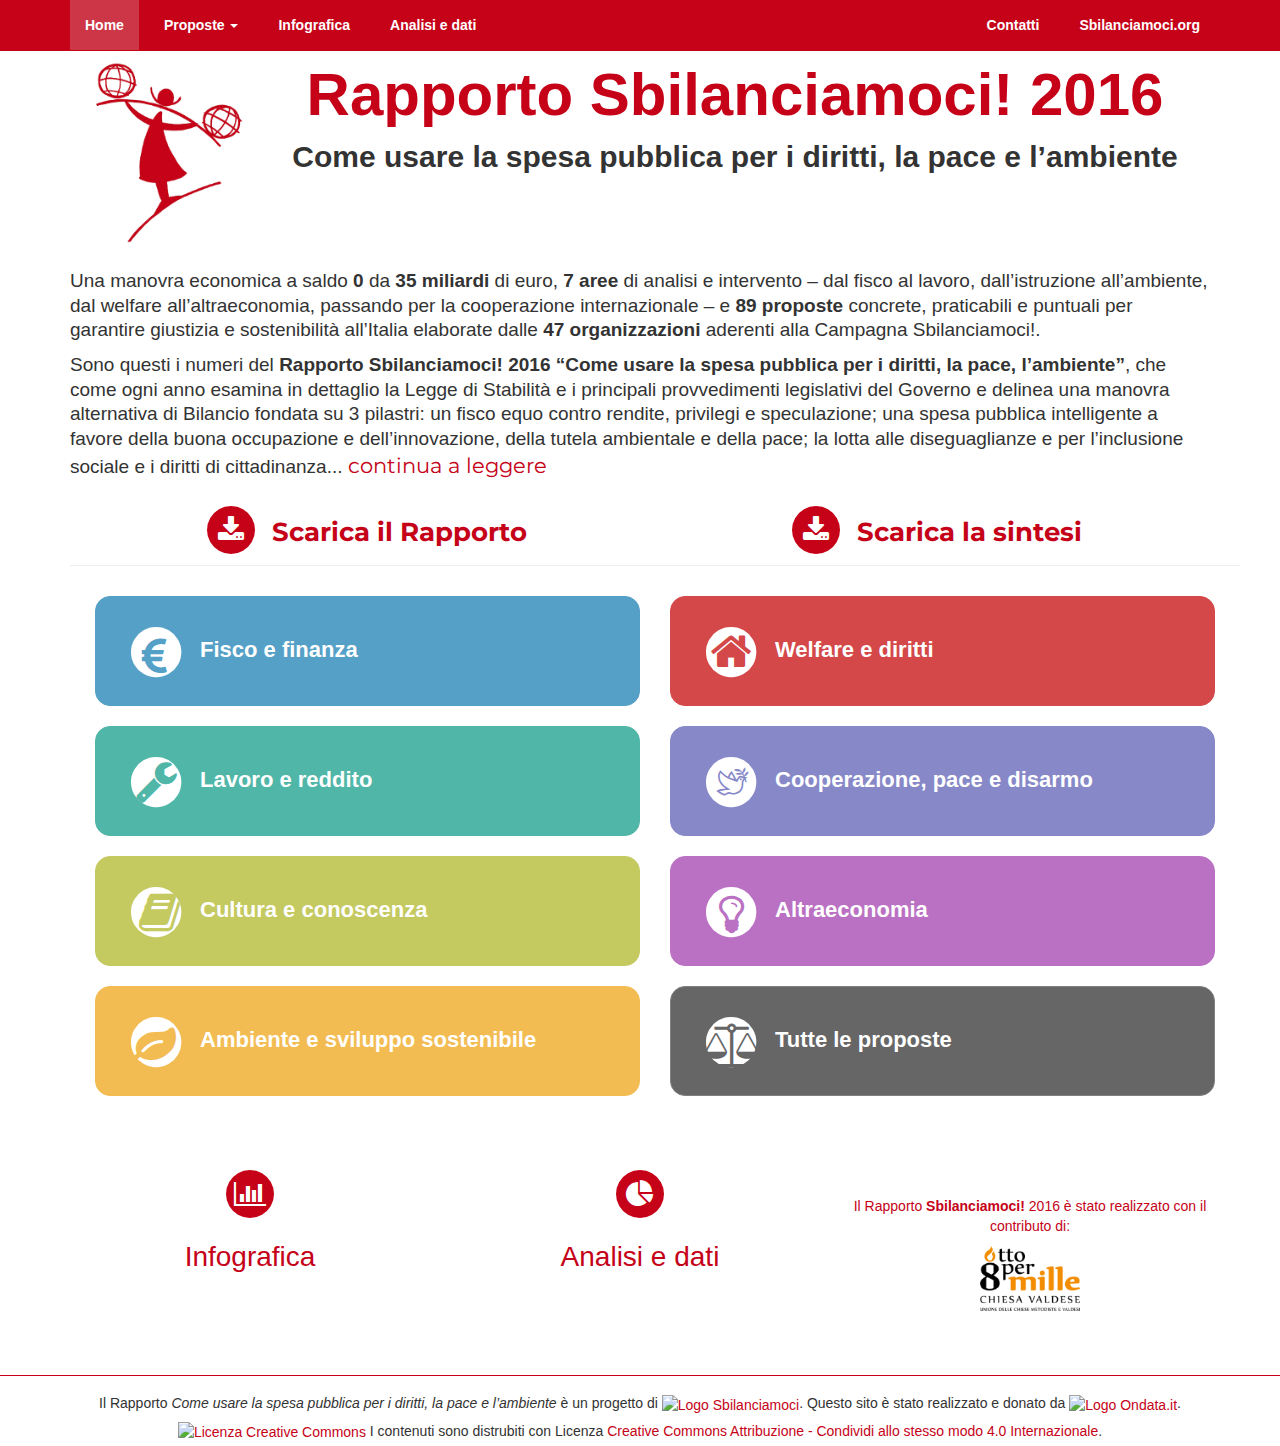
==== commit 3397de4a: "corretti piccoli errori html" ====
--- a/index.html
+++ b/index.html
@@ -1,6 +1,7 @@
 
 <!DOCTYPE html>
 <html lang="it">
+
 <head>
 	<meta charset="utf-8">
 	<title>Controfinanziaria 2016 - Sbilanciamoci! > Come usare la spesa pubblica per i diritti, la pace, l'ambiente</title>
@@ -207,13 +208,13 @@
     </div>
   
 </div>		
-</div>
+
 
 <hr>
 <footer>
  <p class="text-center" >
     <span xmlns:dct="http://purl.org/dc/terms/" property="dct:title">Il Rapporto <i>Come usare la spesa pubblica per i diritti, la pace e l’ambiente</i> è un progetto di</span> <a xmlns:cc="http://creativecommons.org/ns#" href="http://sbilanciamoci.org" property="cc:attributionName" rel="cc:attributionURL"> <img src="http://www.sbilanciamoci.org/images/logo.gif" style="height: 25px;" alt="Logo Sbilanciamoci" /></a>.
-Questo sito è stato realizzato e donato da <a href="http://ondata.it" target="_blank"><img src="./img/logo_onData.png" style="height: 15px;" /></a>.  </p><p class="text-center" ><a rel="license" href="http://creativecommons.org/licenses/by-sa/4.0/"><img class="alignleft" alt="Licenza Creative Commons" style="border-width:0" src="https://i.creativecommons.org/l/by-sa/4.0/80x15.png" /></a> I contenuti sono distrubiti con Licenza <a rel="license" href="http://creativecommons.org/licenses/by-sa/4.0/">Creative Commons Attribuzione - Condividi allo stesso modo 4.0 Internazionale</a>.
+Questo sito è stato realizzato e donato da <a href="http://ondata.it" target="_blank"><img alt="Logo Ondata.it" src="./img/logo_onData.png" style="height: 15px;" /></a>.  </p><p class="text-center" ><a rel="license" href="http://creativecommons.org/licenses/by-sa/4.0/"><img class="alignleft" alt="Licenza Creative Commons" style="border-width:0" src="https://i.creativecommons.org/l/by-sa/4.0/80x15.png" /></a> I contenuti sono distrubiti con Licenza <a rel="license" href="http://creativecommons.org/licenses/by-sa/4.0/">Creative Commons Attribuzione - Condividi allo stesso modo 4.0 Internazionale</a>.
 </p>
 
 </footer>
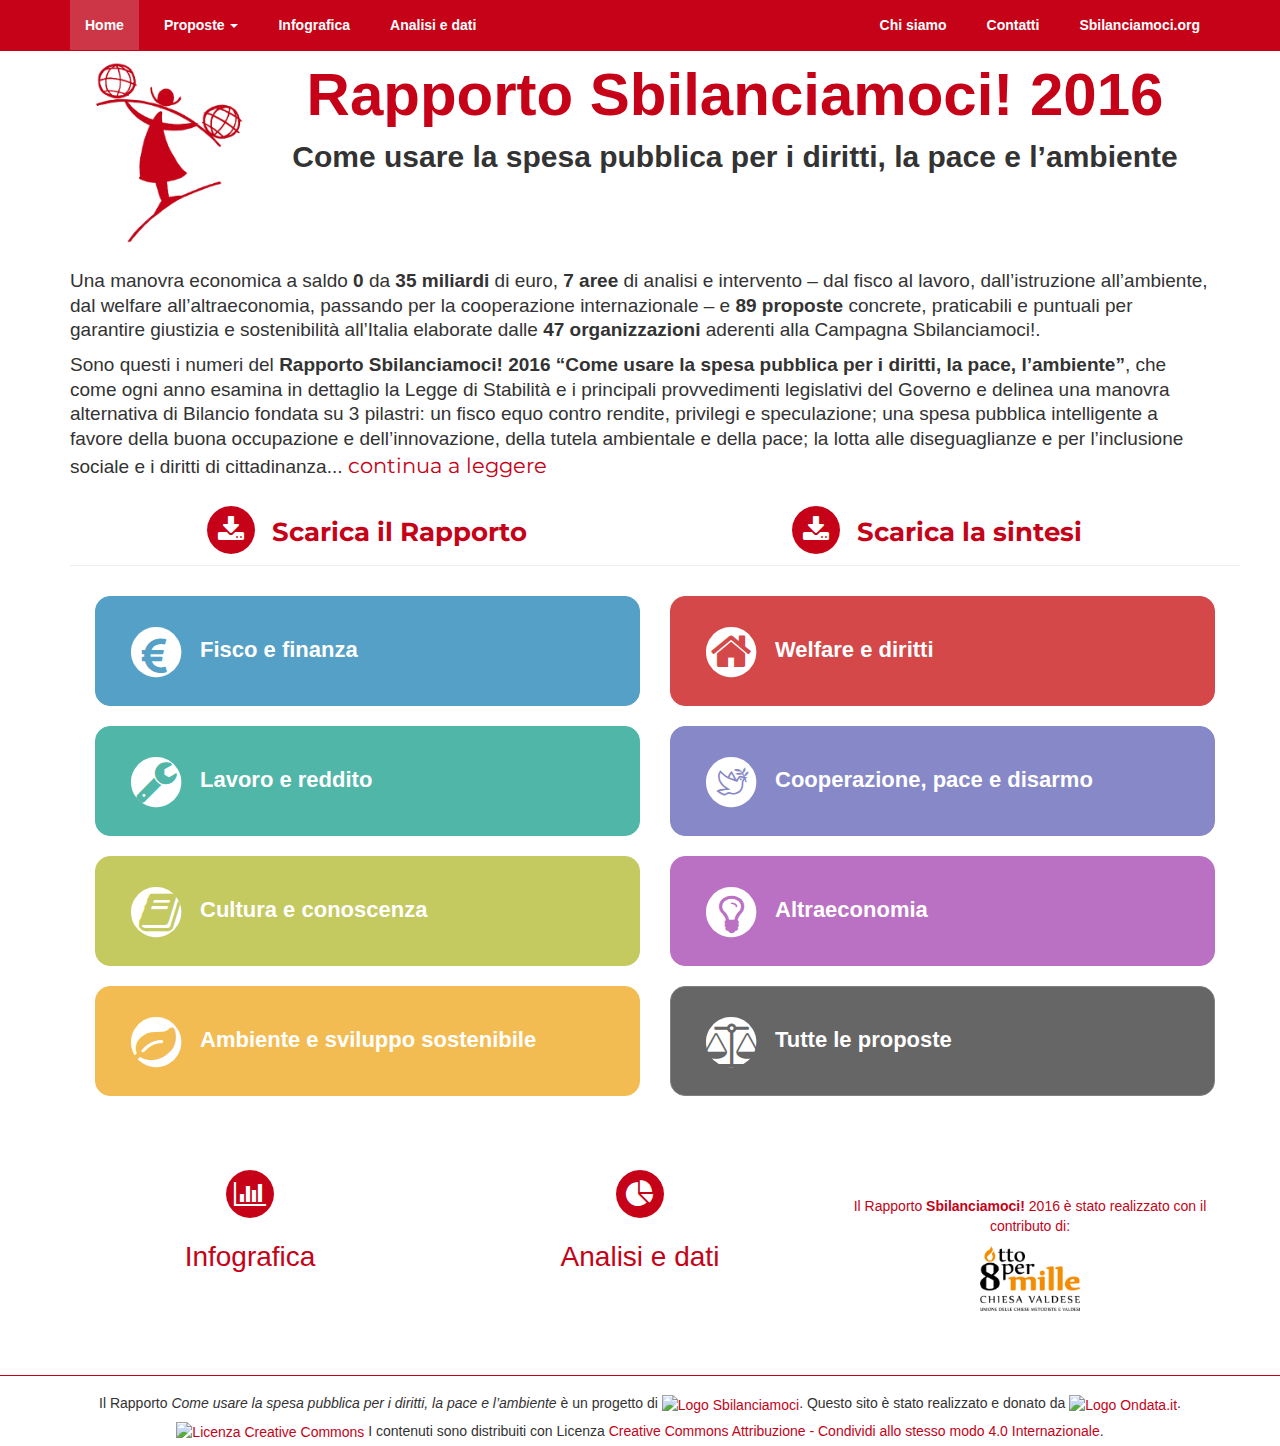
==== commit da7f76aa: "correzione refusi" ====
--- a/index.html
+++ b/index.html
@@ -93,6 +93,9 @@
         </ul>
         <ul class="nav navbar-nav navbar-right">
  <li>
+          <a href="http://Sbilanciamoci.org/chi-siamo/gli-aderenti/" target="_blank">Chi siamo </a>
+        </li>   
+<li>
           <a href="http://Sbilanciamoci.org/contatti" target="_blank">Contatti </a>
         </li>        
  <li>
@@ -191,12 +194,12 @@
             <br>
             <div class="col-md-4 column">
                
-               <a href="/infografica.html">  <span class="fa-stack"><i class="fa fa-circle fa-stack-2x text-primary"></i><i class="fa fa-bar-chart-o fa-stack-1x fa-inverse"></i></span></a>
-                <h2> <a href="/infografica.html"> Infografica</a></h2>
+               <a href="./infografica.html">  <span class="fa-stack"><i class="fa fa-circle fa-stack-2x text-primary"></i><i class="fa fa-bar-chart-o fa-stack-1x fa-inverse"></i></span></a>
+                <h2> <a href="./infografica.html"> Infografica</a></h2>
             </div>     <div class="col-md-4 column">
                 
-            <a href="/analisi_e_dati.html">  <span class="fa-stack"><i class="fa fa-circle fa-stack-2x text-primary"></i><i class="fa fa-pie-chart fa-stack-1x fa-inverse"></i></span></a>
-                <h2> <a href="/analisi_e_dati.html"> Analisi e dati</a></h2>
+            <a href="./analisi_e_dati.html">  <span class="fa-stack"><i class="fa fa-circle fa-stack-2x text-primary"></i><i class="fa fa-pie-chart fa-stack-1x fa-inverse"></i></span></a>
+                <h2> <a href="./analisi_e_dati.html"> Analisi e dati</a></h2>
             </div>
             <div class="col-md-4 column">
               <p class="valdesi">Il Rapporto <strong>Sbilanciamoci!</strong> 2016 è stato realizzato con il contributo di:</p>  
@@ -214,7 +217,7 @@
 <footer>
  <p class="text-center" >
     <span xmlns:dct="http://purl.org/dc/terms/" property="dct:title">Il Rapporto <i>Come usare la spesa pubblica per i diritti, la pace e l’ambiente</i> è un progetto di</span> <a xmlns:cc="http://creativecommons.org/ns#" href="http://sbilanciamoci.org" property="cc:attributionName" rel="cc:attributionURL"> <img src="http://www.sbilanciamoci.org/images/logo.gif" style="height: 25px;" alt="Logo Sbilanciamoci" /></a>.
-Questo sito è stato realizzato e donato da <a href="http://ondata.it" target="_blank"><img alt="Logo Ondata.it" src="./img/logo_onData.png" style="height: 15px;" /></a>.  </p><p class="text-center" ><a rel="license" href="http://creativecommons.org/licenses/by-sa/4.0/"><img class="alignleft" alt="Licenza Creative Commons" style="border-width:0" src="https://i.creativecommons.org/l/by-sa/4.0/80x15.png" /></a> I contenuti sono distrubiti con Licenza <a rel="license" href="http://creativecommons.org/licenses/by-sa/4.0/">Creative Commons Attribuzione - Condividi allo stesso modo 4.0 Internazionale</a>.
+Questo sito è stato realizzato e donato da <a href="http://ondata.it" target="_blank"><img alt="Logo Ondata.it" src="./img/logo_onData.png" style="height: 15px;" /></a>.  </p><p class="text-center" ><a rel="license" href="http://creativecommons.org/licenses/by-sa/4.0/"><img class="alignleft" alt="Licenza Creative Commons" style="border-width:0" src="https://i.creativecommons.org/l/by-sa/4.0/80x15.png" /></a> I contenuti sono distribuiti con Licenza <a rel="license" href="http://creativecommons.org/licenses/by-sa/4.0/">Creative Commons Attribuzione - Condividi allo stesso modo 4.0 Internazionale</a>.
 </p>
 
 </footer>
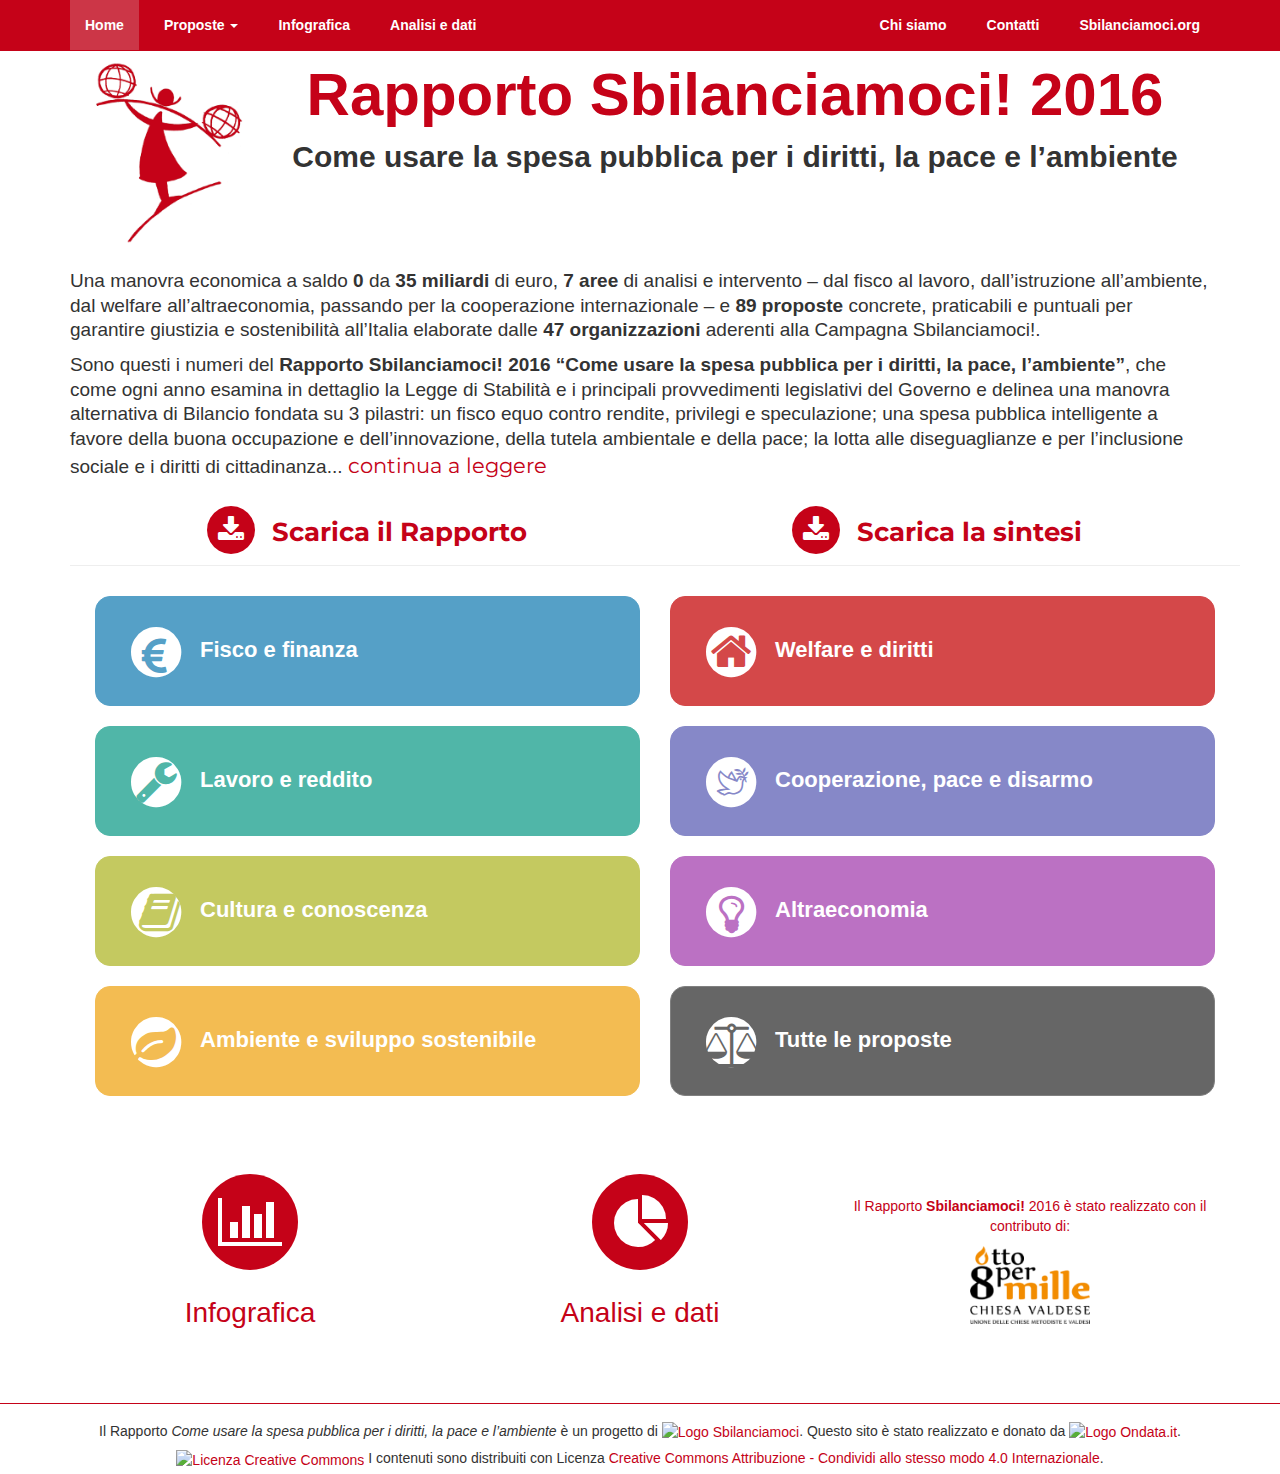
==== commit 65521309: "Correzione grandezza icone banda inferiore" ====
--- a/index.html
+++ b/index.html
@@ -125,7 +125,7 @@
             <div class="page-header home">
             <div class="lead"><p>Una manovra economica a saldo<strong> 0</strong> da <strong>35 miliardi </strong>di euro, <strong>7 aree</strong> di analisi e intervento – dal fisco al lavoro, dall’istruzione all’ambiente, dal welfare all’altraeconomia, passando per la cooperazione internazionale – e <strong>89 proposte</strong> concrete, praticabili e puntuali per garantire giustizia e sostenibilità all’Italia elaborate dalle <strong>47 organizzazioni</strong> aderenti alla Campagna Sbilanciamoci!.</p>
 
-<p>Sono questi i numeri del <strong>Rapporto</strong> <strong>Sbilanciamoci! 2016 “Come usare la spesa pubblica per i diritti, la pace, l’ambiente”</strong>, che come ogni anno esamina in dettaglio la Legge di Stabilità e i principali provvedimenti legislativi del Governo e delinea una manovra alternativa di Bilancio fondata su 3 pilastri: un fisco equo contro rendite, privilegi e speculazione; una spesa pubblica intelligente a favore della buona occupazione e dell’innovazione, della tutela ambientale e della pace; la lotta alle diseguaglianze e per l’inclusione sociale e i diritti di cittadinanza...<a class="readmore" href="/analisi_e_dati.html"> continua a leggere</a></p></div> 
+<p>Sono questi i numeri del <strong>Rapporto</strong> <strong>Sbilanciamoci! 2016 “Come usare la spesa pubblica per i diritti, la pace, l’ambiente”</strong>, che come ogni anno esamina in dettaglio la Legge di Stabilità e i principali provvedimenti legislativi del Governo e delinea una manovra alternativa di Bilancio fondata su 3 pilastri: un fisco equo contro rendite, privilegi e speculazione; una spesa pubblica intelligente a favore della buona occupazione e dell’innovazione, della tutela ambientale e della pace; la lotta alle diseguaglianze e per l’inclusione sociale e i diritti di cittadinanza...<a class="readmore" href="./analisi_e_dati.html"> continua a leggere</a></p></div> 
           
 
         </div>
@@ -135,21 +135,21 @@
 <div class="col-md-6 column">
  
              
-                  <span class="fa-stack"><a href="/rapporto2016/rapportosbilanciamoci2016.pdf"> 
+                  <span class="fa-stack"><a href="./rapporto2016/rapportosbilanciamoci2016.pdf"> 
 <i class="fa fa-circle fa-stack-2x text-primary"></i>
 <i class="fa fa-download  fa-stack-1x fa-inverse"></i></a></span> 
              
-                <a href="/rapporto2016/rapportosbilanciamoci2016.pdf" style="text-decoration: none" class="scarica">Scarica il Rapporto</a>
+                <a href="./rapporto2016/rapportosbilanciamoci2016.pdf" style="text-decoration: none" class="scarica">Scarica il Rapporto</a>
             </div>    
 
 
   <div class="col-md-6 column">
 
-                 <span class="fa-stack">  <a href="/rapporto2016/sintesi_RapportoSbilanciamoci2016.pdf">
+                 <span class="fa-stack">  <a href="./rapporto2016/sintesi_RapportoSbilanciamoci2016.pdf">
                 <i class="fa fa-circle fa-stack-2x text-primary"></i>
                 <i class="fa fa-download  fa-stack-1x fa-inverse"></i></a> </span>
              
-                <a href="/rapporto2016/sintesi_RapportoSbilanciamoci2016.pdf" style="text-decoration: none" class="scarica">Scarica la sintesi</a>
+                <a href="./rapporto2016/sintesi_RapportoSbilanciamoci2016.pdf" style="text-decoration: none" class="scarica">Scarica la sintesi</a>
             
         </div>
 
@@ -192,18 +192,18 @@
     <br>
     <div id="approfondimenti" class="row"><!-- inserendo qui la classe 'row' la pagina diventa più larga del 100% -->
             <br>
-            <div class="col-md-4 column">
+            <div class="col-md-4 column bottomstrip">
                
                <a href="./infografica.html">  <span class="fa-stack"><i class="fa fa-circle fa-stack-2x text-primary"></i><i class="fa fa-bar-chart-o fa-stack-1x fa-inverse"></i></span></a>
                 <h2> <a href="./infografica.html"> Infografica</a></h2>
-            </div>     <div class="col-md-4 column">
+            </div>     <div class="col-md-4 column bottomstrip">
                 
             <a href="./analisi_e_dati.html">  <span class="fa-stack"><i class="fa fa-circle fa-stack-2x text-primary"></i><i class="fa fa-pie-chart fa-stack-1x fa-inverse"></i></span></a>
                 <h2> <a href="./analisi_e_dati.html"> Analisi e dati</a></h2>
             </div>
-            <div class="col-md-4 column">
+            <div class="col-md-4 column ">
               <p class="valdesi">Il Rapporto <strong>Sbilanciamoci!</strong> 2016 è stato realizzato con il contributo di:</p>  
-                <a href="http://www.ottopermillevaldese.org/otto_per_mille_valdese.php" target="_blank"><img width="100" src="./images/8xmille_home.png" alt="Logo Otto per mille valdese"></a>
+                <a href="http://www.ottopermillevaldese.org/otto_per_mille_valdese.php" target="_blank"><img width="120" src="./images/8xmille_home.png" alt="Logo Otto per mille valdese"></a>
 
            
                 <br>
--- a/css/style.css
+++ b/css/style.css
@@ -118,6 +118,10 @@
   padding: 0px 15px !important;
 }
 
+.bottomstrip span.fa-stack {
+    color: #c50218;
+    font-size: 4em !important;
+}{}
 
 /* tipografy */ 
 a {
@@ -247,6 +251,11 @@
     top:5px;
 left:-2px;
 }
+.fa-pie-chart.fa-stack-1x {
+    top:1px;
+left:2px;
+}
+
 
 .fa {
   color:#C50218;
